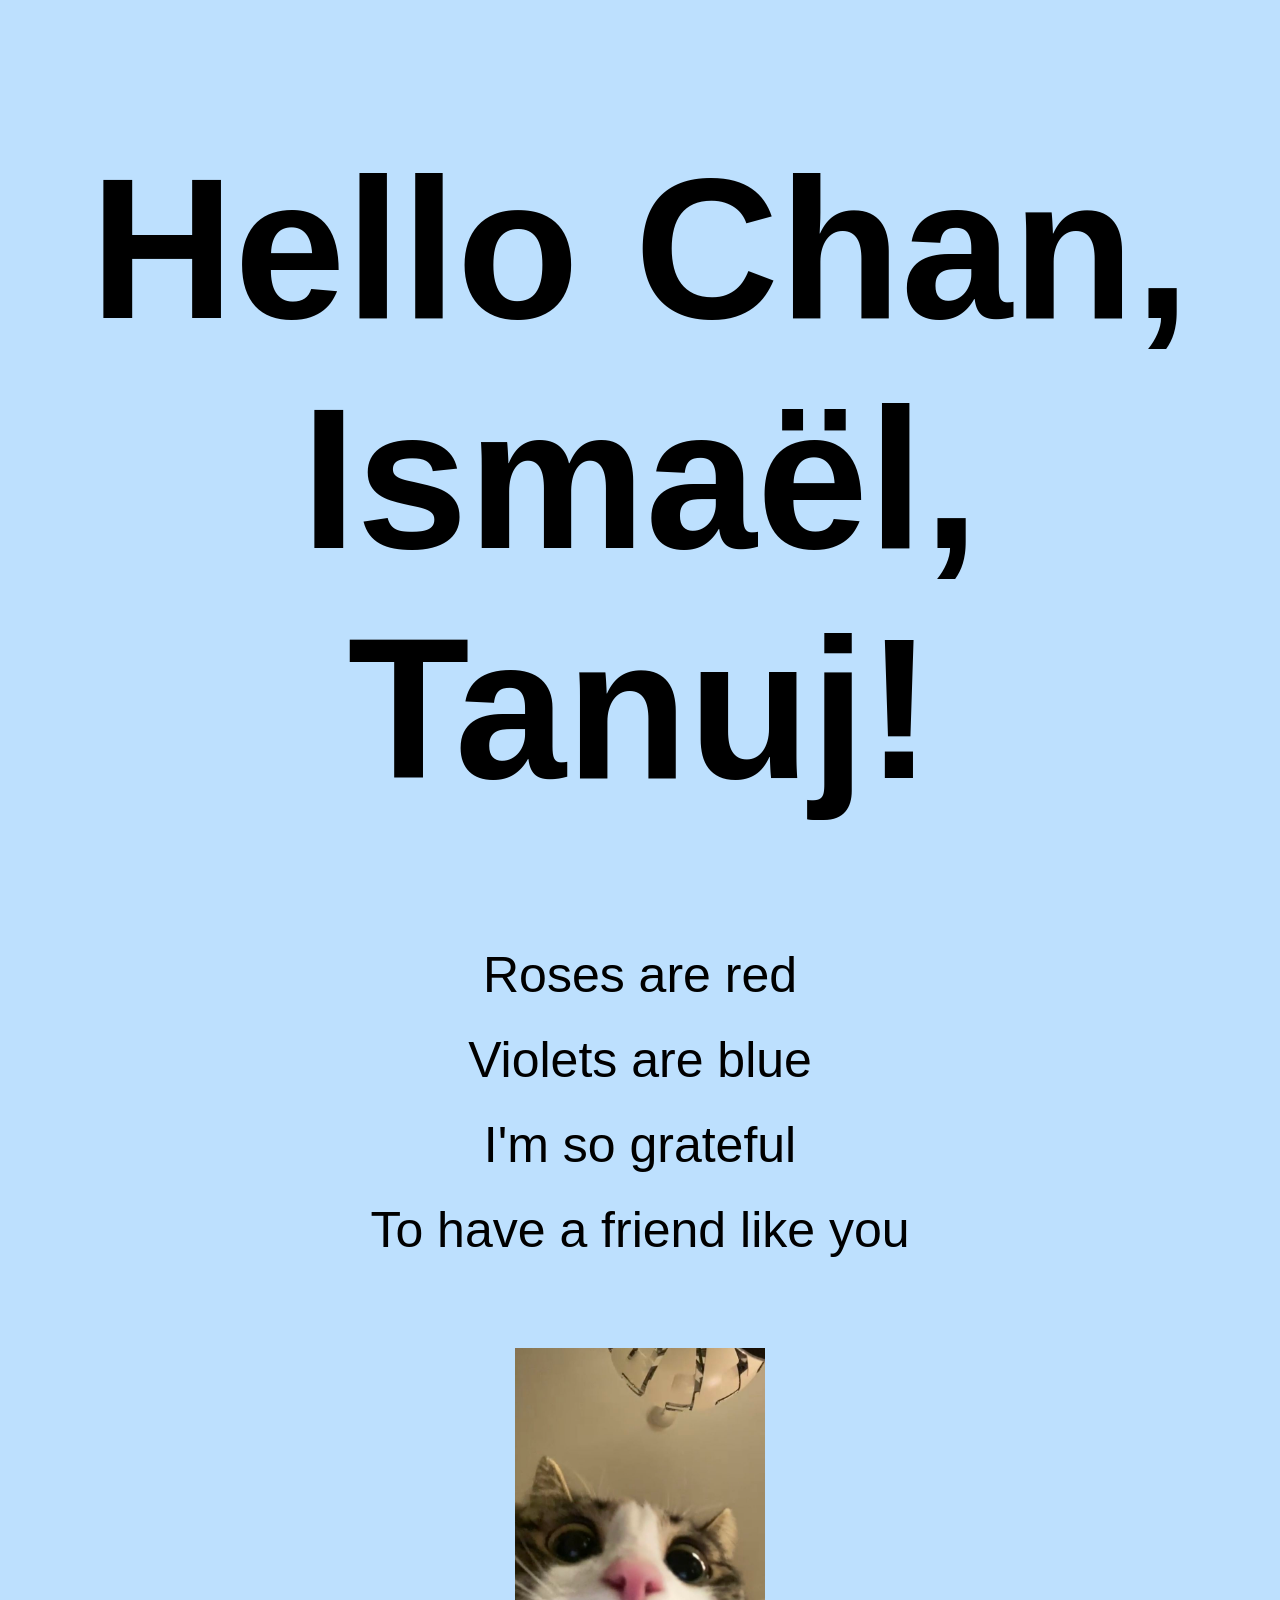
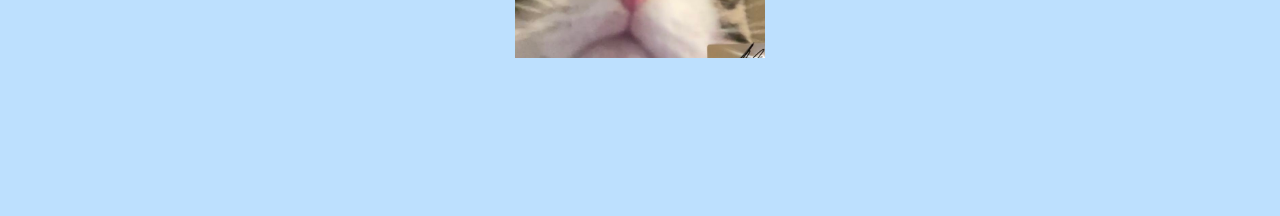
==== index.html @ 24c9f87c "name change" ====
<!DOCTYPE html>
<html>
<head> 
    <title>Code Your Thanks</title>
    <link rel="stylesheet" href="styles.css">
</head>
<body>
    <h1 class="title">Hello Chan, Ismaël, Tanuj!</h1> 

    <div class="poem">
        <p>Roses are red</p>
        <p>Violets are blue</p>
        <p>I'm so grateful</p>
        <p>To have a friend like you</p>
    </div>

    <img class="image" src="cat.jpg" width="250px">
</body>
</html>
---- styles.css ----
body {
    background: #bde0fe;
    cursor: url('cat-cursor.png') 16 16, auto;
}

.title {
    font-size: 200px;
    font-family: "Helvetica";
    text-align: center;
}

.poem {
    font-size: 50px;
    font-family: "Helvetica";
    text-align: center;
    line-height: 35px;
    padding-bottom: 50px;
}

.image {
    display: block;
    margin: auto;
    padding-bottom: 150px;
}

::selection {
    background-color: #f7e1d7;
    color: #ef233c;
}
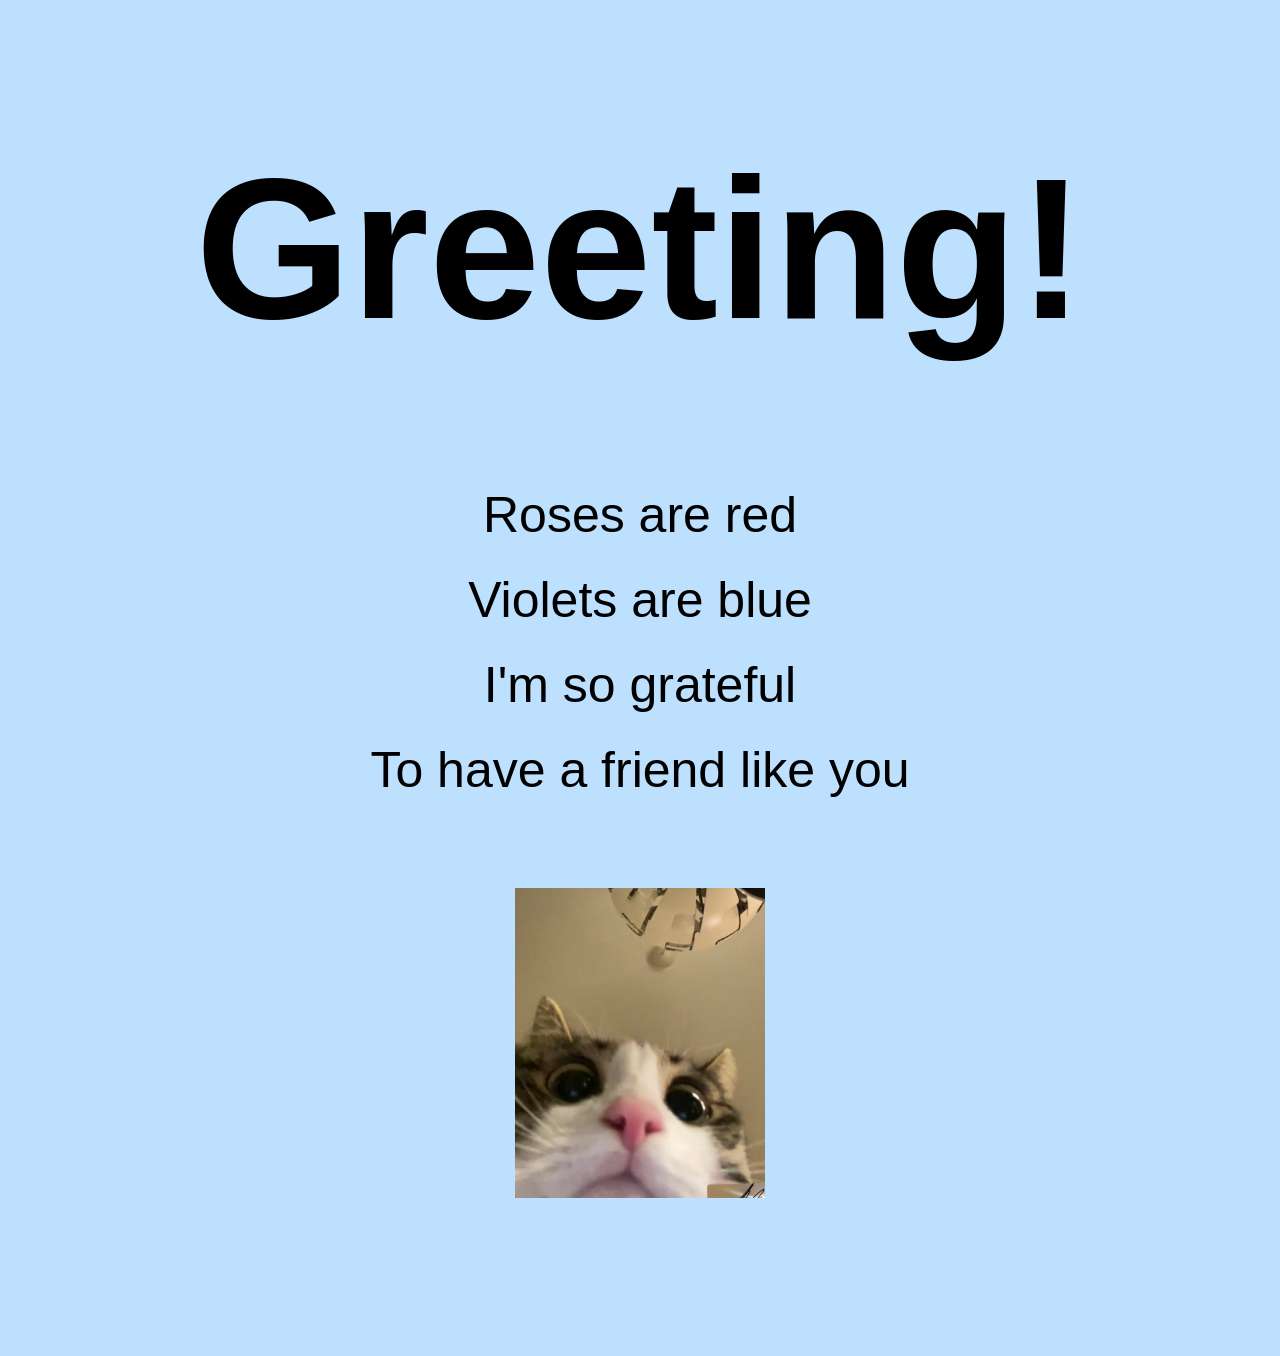
==== commit 7ebeb7c1: "Update index.html" ====
--- a/index.html
+++ b/index.html
@@ -5,7 +5,7 @@
     <link rel="stylesheet" href="styles.css">
 </head>
 <body>
-    <h1 class="title">Hello Chan, Ismaël, Tanuj!</h1> 
+    <h1 class="title"> Greeting!</h1> 
 
     <div class="poem">
         <p>Roses are red</p>
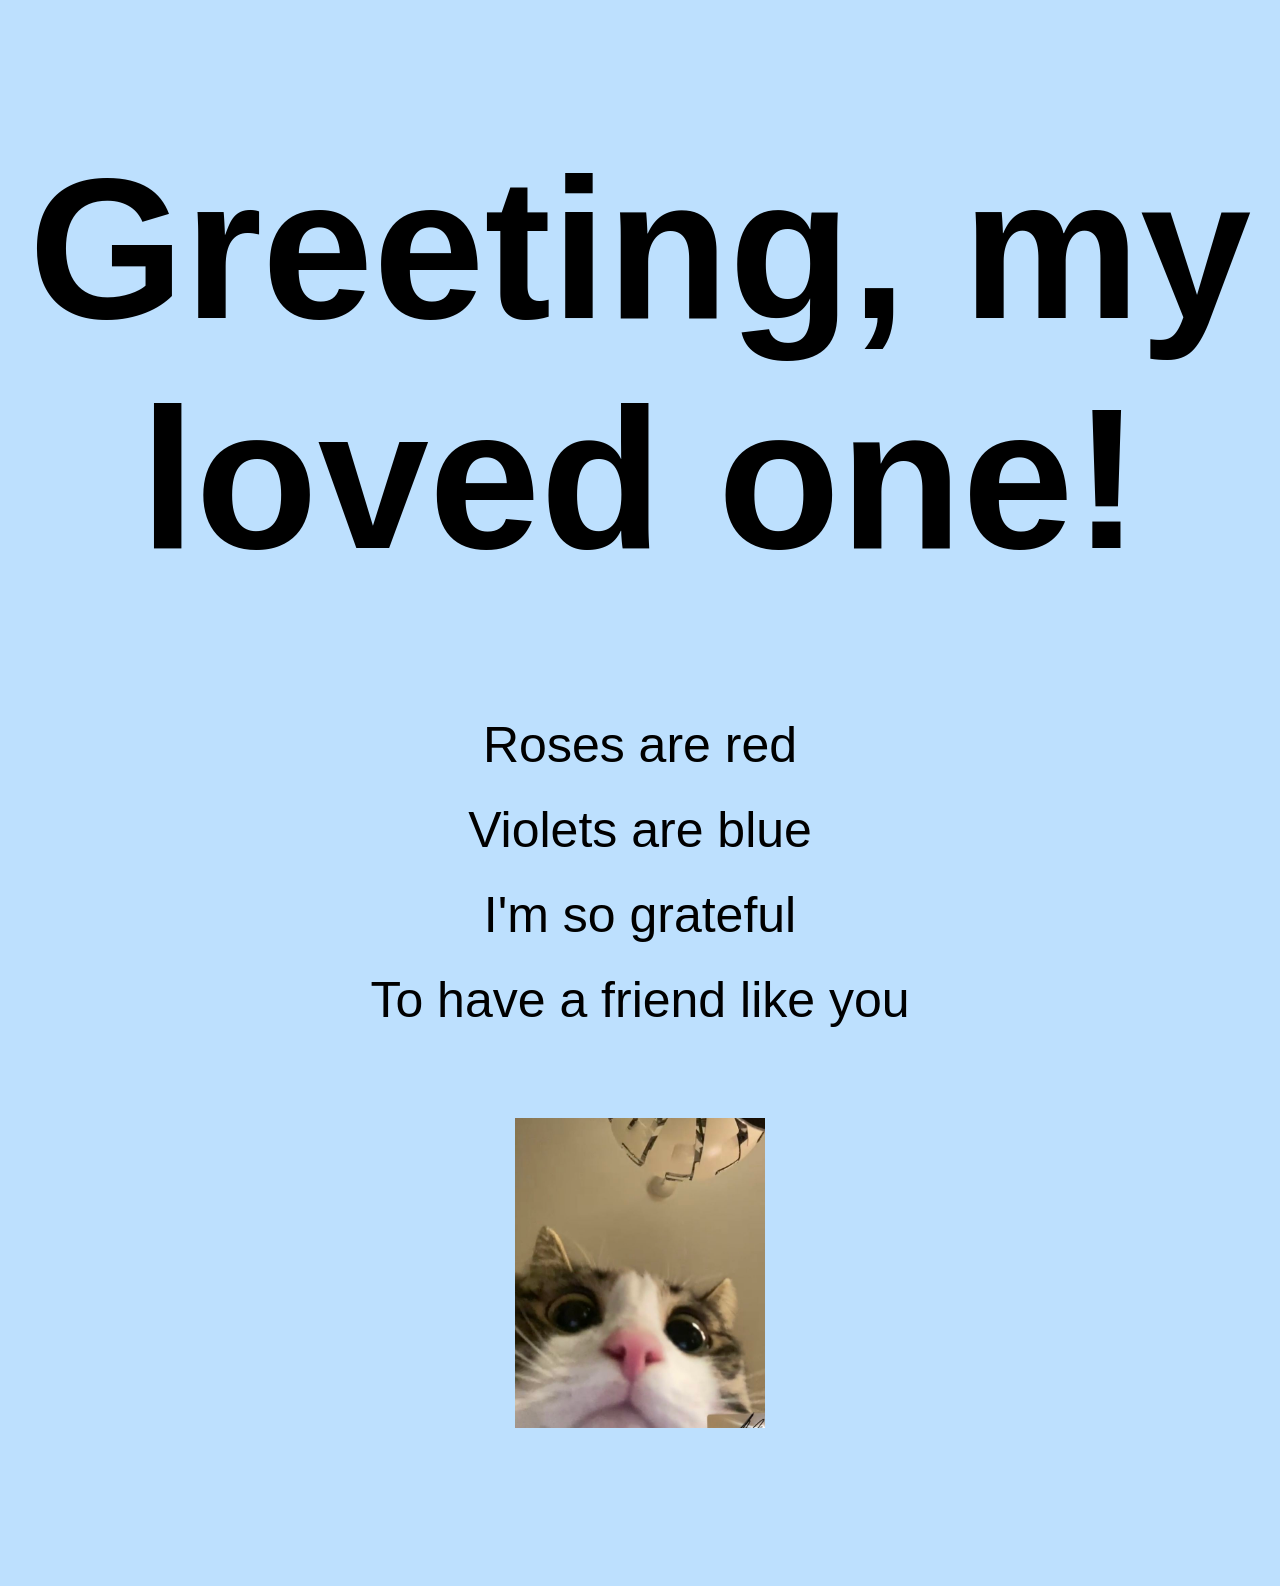
==== commit 1830efcd: "Update index.html" ====
--- a/index.html
+++ b/index.html
@@ -5,7 +5,7 @@
     <link rel="stylesheet" href="styles.css">
 </head>
 <body>
-    <h1 class="title"> Greeting!</h1> 
+    <h1 class="title"> Greeting, my loved one!</h1> 
 
     <div class="poem">
         <p>Roses are red</p>
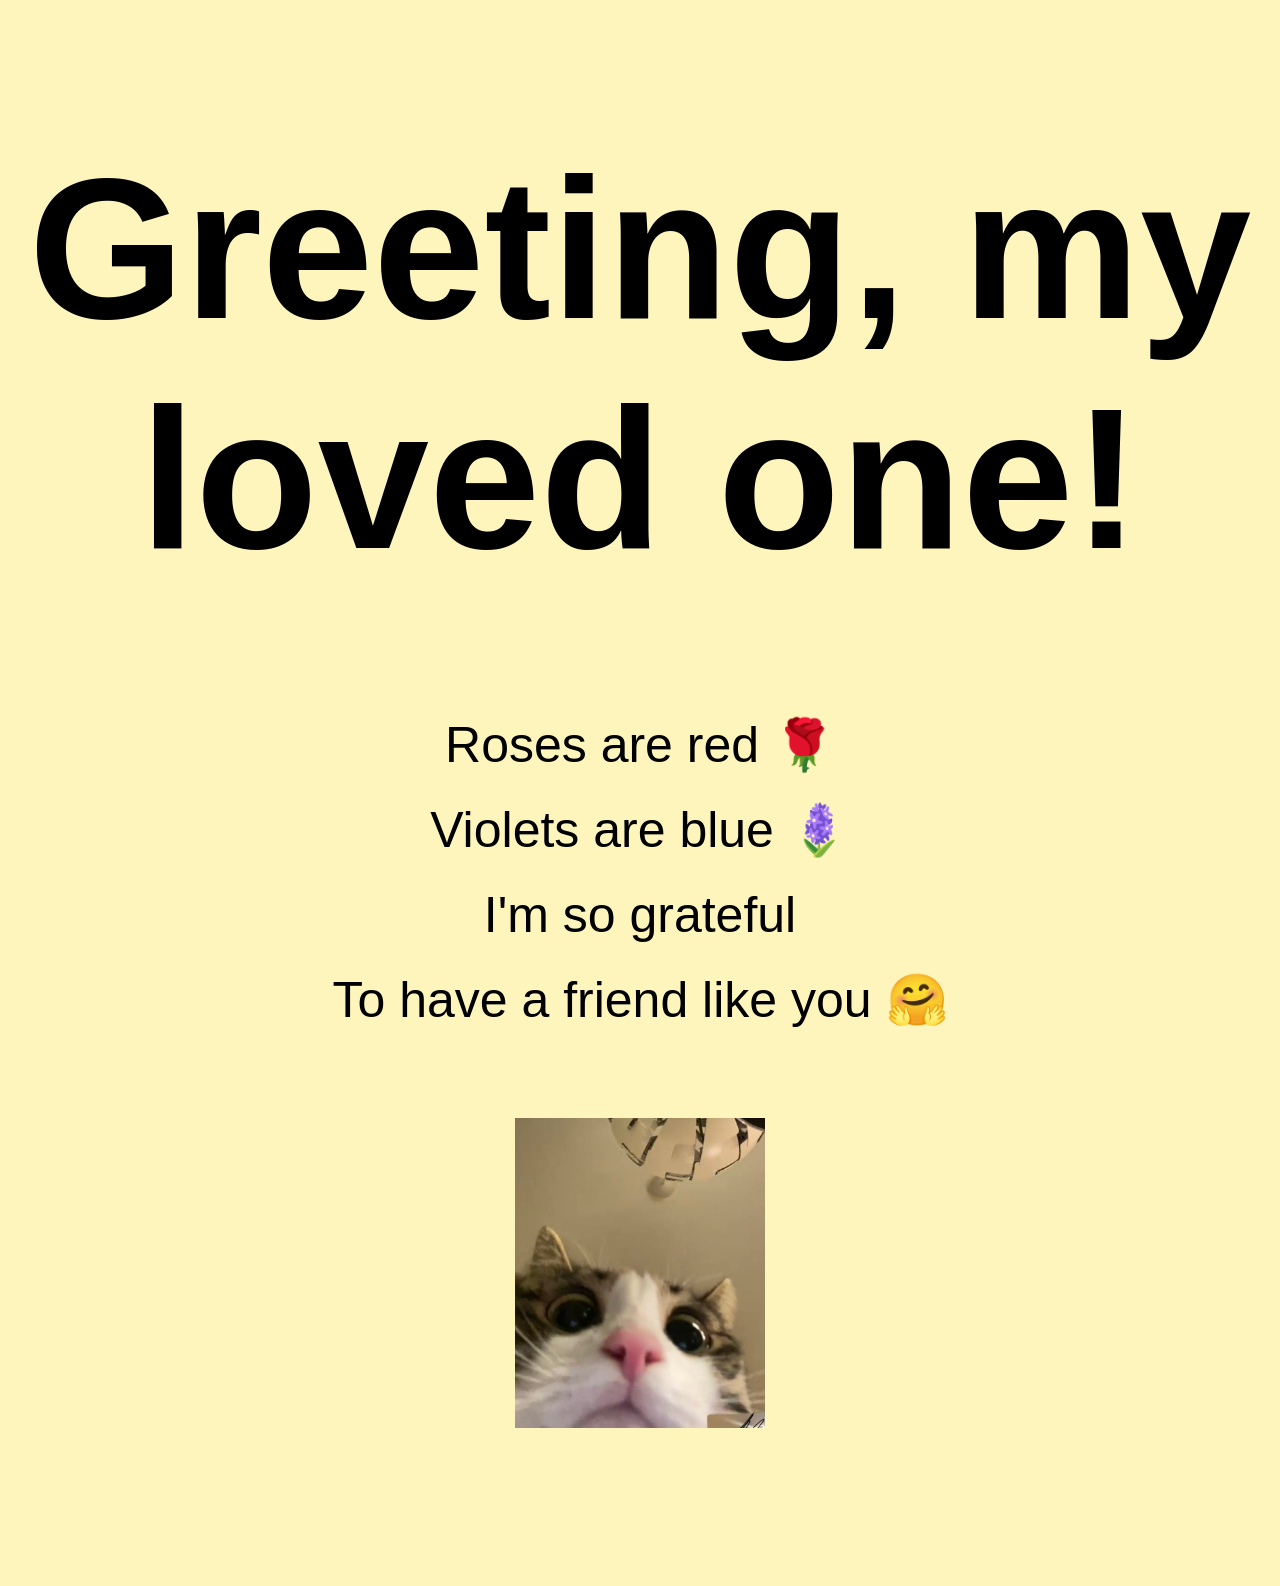
==== commit 5315707e: "Update index.html" ====
--- a/index.html
+++ b/index.html
@@ -8,10 +8,10 @@
     <h1 class="title"> Greeting, my loved one!</h1> 
 
     <div class="poem">
-        <p>Roses are red</p>
-        <p>Violets are blue</p>
+        <p>Roses are red 🌹</p>
+        <p>Violets are blue 🪻</p>
         <p>I'm so grateful</p>
-        <p>To have a friend like you</p>
+        <p>To have a friend like you 🤗</p>
     </div>
 
     <img class="image" src="cat.jpg" width="250px">
--- a/styles.css
+++ b/styles.css
@@ -1,5 +1,5 @@
 body {
-    background: #bde0fe;
+    background: #fef5bd;
     cursor: url('cat-cursor.png') 16 16, auto;
 }
 
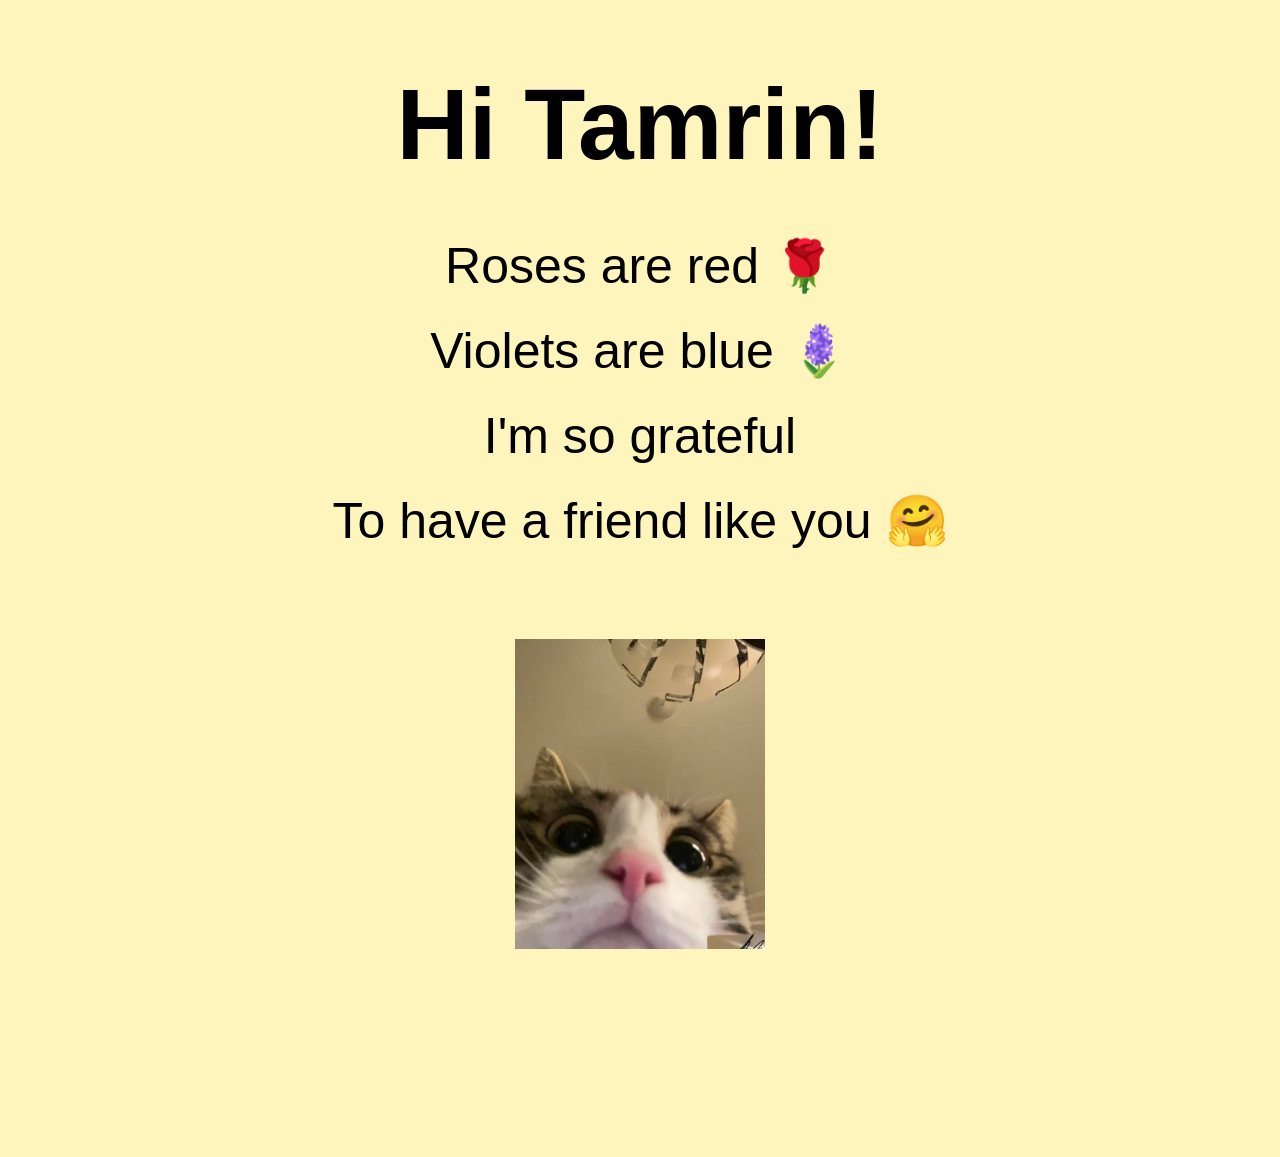
==== commit e18e15fe: "Update index.html" ====
--- a/index.html
+++ b/index.html
@@ -5,7 +5,7 @@
     <link rel="stylesheet" href="styles.css">
 </head>
 <body>
-    <h1 class="title"> Greeting, my loved one!</h1> 
+    <h1 class="title"> Hi Tamrin!</h1> 
 
     <div class="poem">
         <p>Roses are red 🌹</p>
--- a/styles.css
+++ b/styles.css
@@ -4,7 +4,7 @@
 }
 
 .title {
-    font-size: 200px;
+    font-size: 100px;
     font-family: "Helvetica";
     text-align: center;
 }
@@ -20,7 +20,7 @@
 .image {
     display: block;
     margin: auto;
-    padding-bottom: 150px;
+    padding-bottom: 200px;
 }
 
 ::selection {
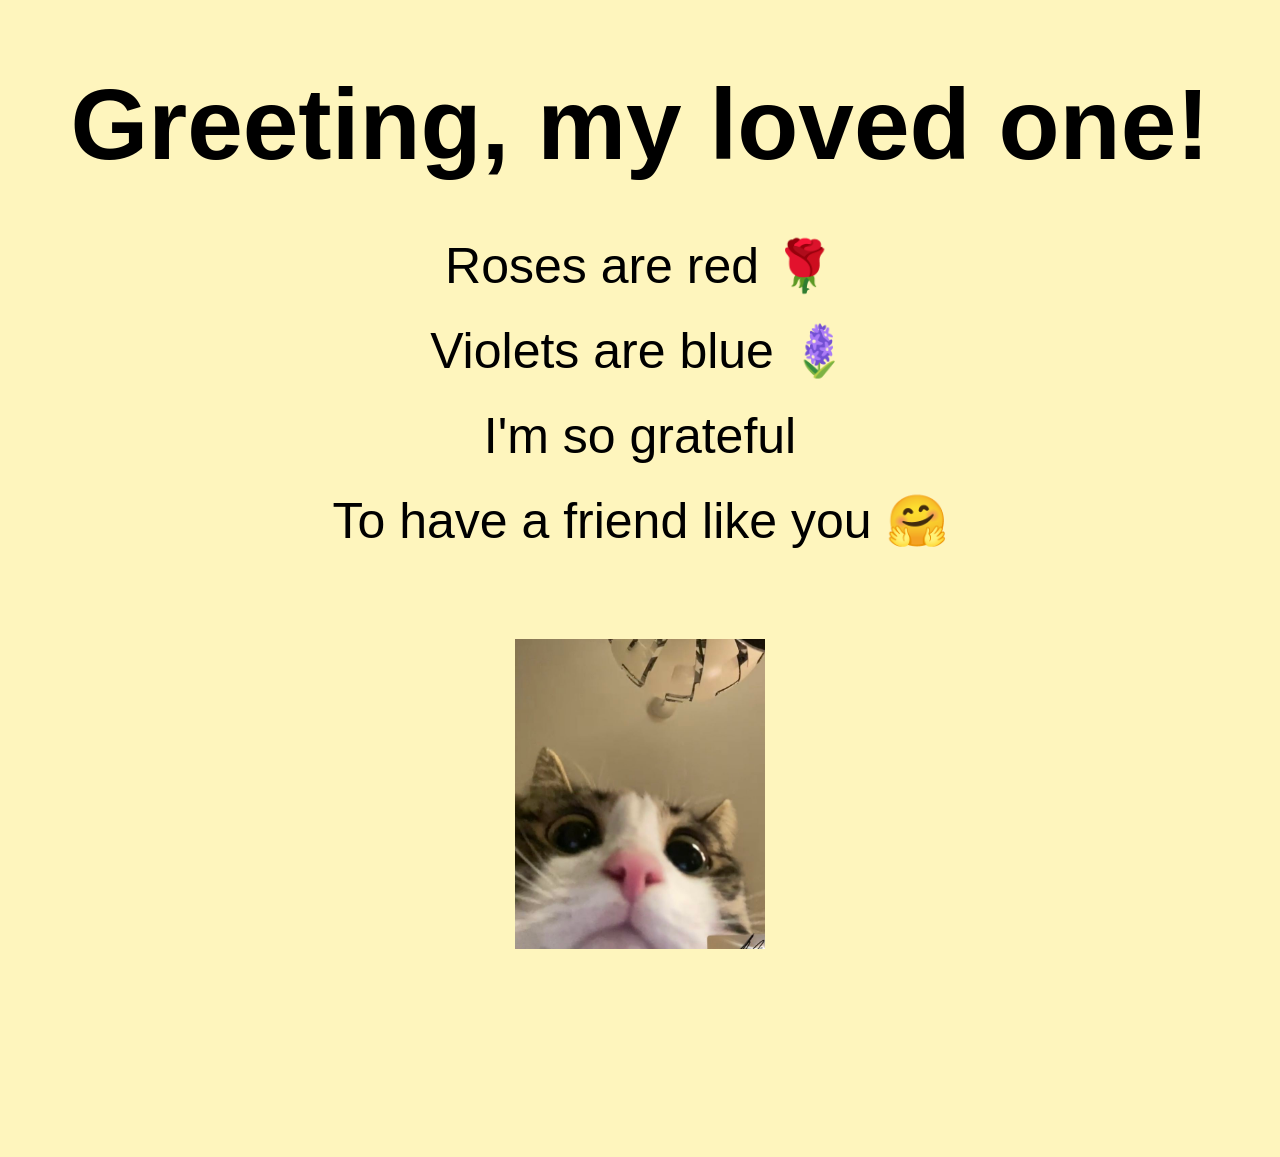
==== commit 758f2e5d: "Update index.html" ====
--- a/index.html
+++ b/index.html
@@ -5,7 +5,7 @@
     <link rel="stylesheet" href="styles.css">
 </head>
 <body>
-    <h1 class="title"> Hi Tamrin!</h1> 
+    <h1 class="title"> Greeting, my loved one!</h1> 
 
     <div class="poem">
         <p>Roses are red 🌹</p>
